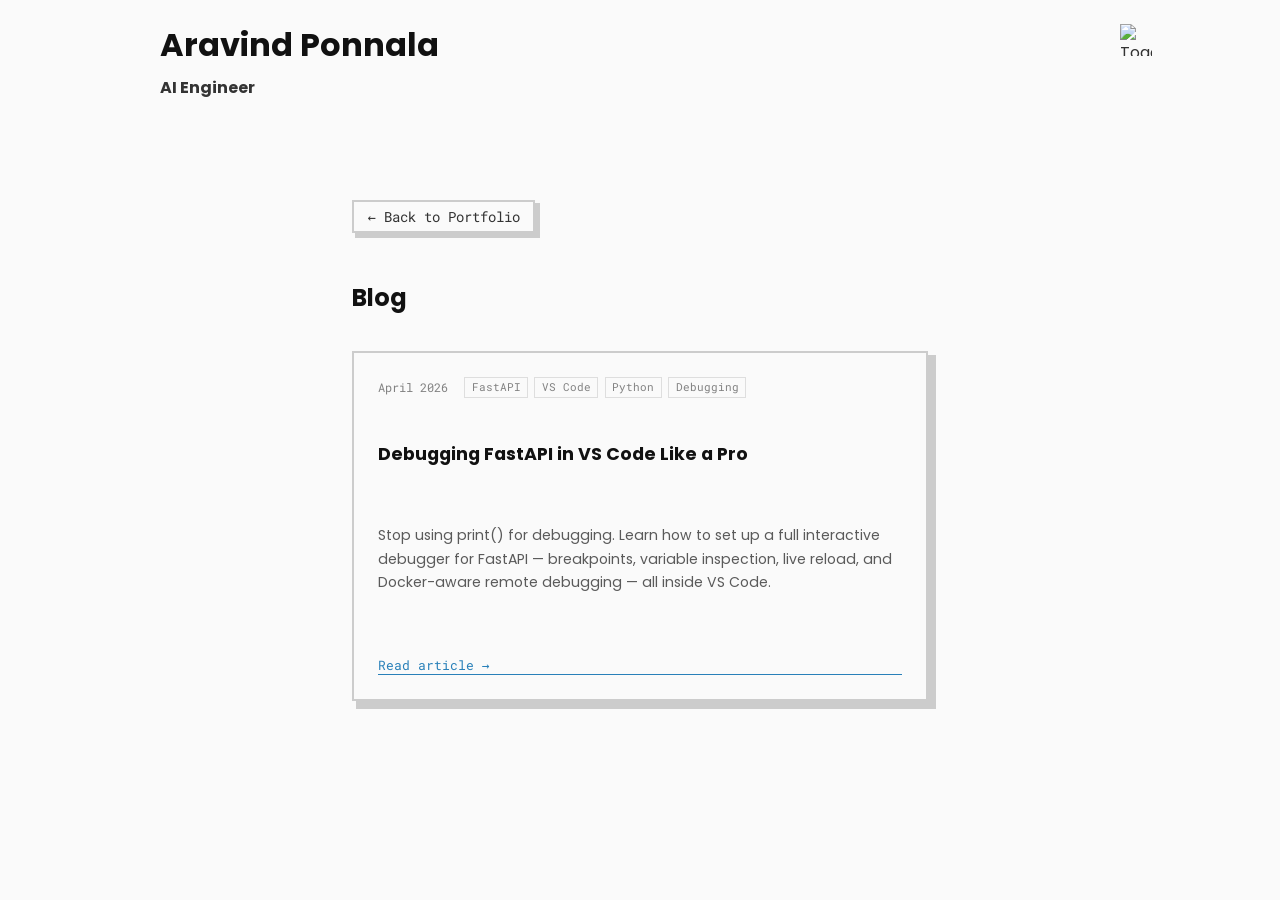
==== blog/index.html @ a81e735b "Add blog section, fix skill icons, update portfolio content - Add blog/ directory with listing page," ====
<!DOCTYPE html>
<html lang="en">
<head>
    <meta charset="UTF-8">
    <meta name="viewport" content="width=device-width, initial-scale=1">
    <link href="https://fonts.googleapis.com/css?family=Poppins:400,700&display=swap" rel="stylesheet">
    <link href="https://fonts.googleapis.com/css?family=Roboto+Mono:500&display=swap" rel="stylesheet">
    <link rel="stylesheet" href="../css/index.css">
    <link rel="stylesheet" href="blog.css">
    <link rel="shortcut icon" href="../images/z-icon.ico" type="image/x-icon">
    <title>Blog — Aravind Ponnala</title>
</head>
<body>

<div>
    <div id="header-name-ldm">
        <h1 id="name"><a href="../index.html" style="text-decoration:none;color:inherit;">Aravind Ponnala</a></h1>
        <span id="switch-ldm-logo">
            <div id="switch-container">
                <img src="../images/moon.svg" alt="Toggle dark mode">
            </div>
        </span>
    </div>
    <p id="slogan">AI Engineer</p>
</div>

<main style="padding: 0 15vw; padding-top: 2em;">

    <a href="../index.html" class="blog-back-nav">← Back to Portfolio</a>

    <section id="blog-listing">
        <h2>Blog</h2>

        <div class="blog-grid">

            <!-- Post 1 -->
            <article class="blog-card">
                <div class="blog-card-meta">
                    <span class="blog-card-date">April 2026</span>
                    <div class="blog-card-tags">
                        <span>FastAPI</span>
                        <span>VS Code</span>
                        <span>Python</span>
                        <span>Debugging</span>
                    </div>
                </div>
                <h3><a href="fastapi-vscode-debug.html">Debugging FastAPI in VS Code Like a Pro</a></h3>
                <p>
                    Stop using <code>print()</code> for debugging. Learn how to set up a full interactive debugger
                    for FastAPI — breakpoints, variable inspection, live reload, and Docker-aware remote debugging
                    — all inside VS Code.
                </p>
                <a href="fastapi-vscode-debug.html" class="read-more">Read article →</a>
            </article>

        </div>
    </section>

</main>

<script src="blog.js"></script>
</body>
</html>
---- css/index.css ----
@import url("mobile.css");
:root {
  --background-color: #fafafa;
  --text-color: #333;
  --text-title-color: #111;
  --text-hover-color: #000;
  --light-accent-color: #ccc;
  --accent-color: #abbaab;
  --blue-color: #2980b9;
}
@keyframes first-about-me-animation {
  0% {
    transform: translateY(+10em);
    opacity: 0;
  }
  100% {
    opacity: 1;
    transform: translateY(-1em);
  }
}
@keyframes name {
  0% {
    opacity: 0;
    transform: translateY(+100em);
  }
  50% {
    transform: translateY(-1em);
    opacity: 0.3;
  }
  100% {
    opacity: 1;
    transform: translateY(0em);
  }
}
@keyframes slogan {
  0% {
    opacity: 0;
    transform: translateX(-100em);
  }
  60% {
    font-size: 0.8em;
  }
  100% {
    opacity: 1;
    transform: translateY(-2em);
    font-size: 1em;
  }
}

@keyframes menu {
  0% {
    opacity: 0;
    transform: translateY(+100em);
  }
  50% {
    opacity: 0.2;
    transform: translateY(+50em);
  }

  100% {
    opacity: 1;
    transform: translateY((0em));
  }
}

@keyframes ldIcon {
  0% {
    opacity: 0;
    transform: translateY(-100em);
  }
  50% {
    opacity: 0.2;
    transform: translateY(-50em);
  }

  100% {
    opacity: 1;
    transform: translateY((0em));
  }
}

@keyframes section {
  0% {
    opacity: 0;
    transform: translateY(20rem);
  }
  100% {
    transform: translateY(0rem);
  }
}
@keyframes skillSection {
  0% {
    opacity: 0;
    transform: translateX(-100px);
  }
  50% {
    transform: translateX(500px);
  }
  100% {
    opacity: 1;
    transform: translateX(+200px);
  }
}

* {
  font-family: "poppins", "helvetica", arial;
}
html {
  background-color: var(--background-color);
}
body {
  color: var(--text-color);
  width: 75%;
  margin: 0em auto;
  display: flex;
  flex-direction: column;
  justify-content: space-between;
}

a {
  color: inherit;
  text-decoration: none;
}

section {
  background-color: transparent;
}


/*
removed this code

.watermark:first-child {
  position: fixed;
  margin: 0em auto;
  font-size: 10rem;
  font-weight: bolder;
  font-family: nunito;
  opacity: 0.03;
  top: 0;
  left: -2em;
  z-index: -1000;
}
.watermark:nth-child(2) {
  position: fixed;
  margin: 0em auto;
  font-size: 27rem;
  font-weight: bolder;
  font-family: nunito;
  opacity: 0.03;
  overflow: hidden;
  bottom: 0em;
  right: -1em;
  z-index: -1000;
}
.watermark:nth-child(3) {
  position: fixed;
  margin: 0em auto;
  font-size: 2rem;
  font-weight: bolder;
  font-family: nunito;
  opacity: 0.03;
  overflow: hidden;
  bottom: 0;
  left: 0;
  z-index: -1000;
} */

#name {
  animation-name: name;
  font-weight: bold;
  font-family: "poppins", helvetica, arial;
  animation-duration: 1.7s;
  animation-timing-function: ease-out;
  color: var(--text-title-color);
}

#slogan {
  animation-name: slogan;
  animation-duration: 1.2s;
  animation-timing-function: ease-in-out;
  font-weight: bold;
  animation-fill-mode: forwards;
}

#menu {
  display: flex;
  flex-direction: row;
  max-width: 50%;
  color: gray;
  animation-name: menu;
  animation-duration: 0.8s;
  animation-timing-function: ease-out;
  margin-top: 10em;
  z-index: 1000;
  flex-wrap: wrap;
  gap: 0.3em;
}

#menu a {
  font-family: "roboto mono", monospace;
  font-size: 0.9em;
  font-weight: light;
  margin-right: 2em;
  padding: 5px;
  border: 2px solid var(--light-accent-color);
  box-shadow: 5px 5px 0px 2px var(--light-accent-color);
  white-space: nowrap;
}

#menu a:hover {
  border: 2px solid var(--text-color);
  color: var(--text-hover-color);
  background-color: var(--light-accent-color);
  box-shadow: 0px 0px 0px 0px;
  transition: all 0.4s;
}

#switch-container img {
  width: 2em;
  height: 2em;
  cursor: pointer;
  animation: ldIcon;
  animation-duration: 1.5s;
  position: fixed;
  top: 1.9vw;
  transition: All 1s;
}
#about-me-section {
  width: 75%;
  line-height: 1.7em;
}
section h2 {
  color: var(--text-title-color);
}
#about-me-intro-section {
  font-size: 0.8em;
  width: 400px;
  opacity: 0.8;
  margin-bottom: 2em;
}

#about-me-intro-section p {
  margin-bottom: 2em;
}

#about-me-intro-section a {
  border: 2px solid var(--text-color);
  color: var(--text-hover-color);
  background-color: var(--light-accent-color);
  box-shadow: 0px 0px 0px 0px;
  padding: 0.5em 1.5em;
  transition: all 0.4s;
}
#about-me-intro-section a:hover {
  background-color: var(--text-hover-color);
  font-size: 1em;
  color: var(--background-color);
}

#about-me-section a {
  display: inline-block;
  padding: 0.5em;
  font-size: 0.9em;
  color: var(--text-hover-color);
  background-color: var(--light-accent-color);
  box-shadow: 0px 0px 3px 1px var(--light-accent-color);
  margin: 1em 0em 0em 0em;
  opacity: 0.7;
  box-shadow: 5px 5px 0px 3px, 0px 0px 0px 3px;
}
#about-me-section a:hover {
  transition: all 0.4s;
  color: var(--background-color);
  background-color: var(--text-color);
  box-shadow: 0px 0px 0px 0px var(--light-accent-color),
    3px 3px 0px 0px var(--light-accent-color);
  opacity: 1;
}

.section:not(#about-me-intro-section) {
  display: none;
}

.section:first-child {
  animation-name: first-about-me-animation;
  animation-duration: 1s;
  animation-timing-function: ease-in;
  animation-fill-mode: forwards;
  margin-top: 2em;
}
.visible {
  display: block;
}
#header-name-ldm {
  display: flex;
  width: 100%;
  align-items: center;
  justify-content: space-between;
}

#skills-section article > section {
  font-family: "roboto mono", monospace;
  font-size: 0.9em;
  font-weight: light;
  padding: 5px;
  border: 2px solid var(--light-accent-color);
  box-shadow: 5px 5px 0px 2px var(--light-accent-color);
  white-space: nowrap;
}

#links-section > div {
  margin-left: 1em;
}

#links-section > div > * {
  min-width: max-content;
  opacity: 0.5;
  margin-right: 2em;
  font-weight: 700;
  font-size: 1.5em;
}

#links-section > div > *:hover {
  opacity: 1;
}

article {
  display: grid;
  grid-template-columns: repeat(auto-fill, minmax(18rem, 0.5fr));
  gap: 2em;
}

article section {
  min-width: 22em;
  background-color: var(--background-color);
}

article object {
  height: 2.5em;
  width: 1.5em;
  margin-right: 0.5em;
}

svg {
  fill: blue;
}

section h4 {
  display: flex;
  font-size: 0.9rem;
  margin-left: 1em;
  justify-content: space-between;
  font-weight: bolder;
  color: var(--text-hover-color);
  margin-right: 2em;
  margin-bottom: 2em;
}

section h4 > img {
  height: 3em;
  width: 3em;
  opacity: 0.2;
  display: none;
  margin-top: -1em;
  box-sizing: border-box;
  padding: 0.5em;
  background-color: aliceblue;
}

article > section > ul {
  list-style-type: none;
  font-size: 0.8em;
  padding-left: 1em;
  margin: -1em 0em 1em 0em;
}
article li {
  display: flex;
  align-items: center;
  font-size: 1.1em;
  font-family: roboto mono;
}
#projects-section {
  display: flex;
}

#projects-wrapper {
  display: grid;
  grid-template-columns: repeat(auto-fill, minmax(30rem, 0.5fr));
  gap: 3em;
}

#projects-wrapper > div {
  background-color: var(--background-color);
  padding: 0 1em;
  display: flex;
  align-items: stretch;
  box-shadow: 0px 0px 0px 5px var(--light-accent-color),
    15px 15px 0px 5px var(--light-accent-color);
}
#projects-wrapper > div:hover {
  box-shadow: 0px 0px 0px 5px, 0px 0px 0px 5px;
  transition: all 0.4s;
}

#projects-wrapper > div > div {
  display: flex;
  flex-direction: column;
  justify-content: space-evenly;
  padding-right: 2em;
}
#projects-wrapper > div h3 em {
  font-size: 0.7em;
  font-weight: 400;
  word-wrap: none;
  white-space: nowrap;
}
#projects-wrapper > div h3 a:hover {
  text-decoration: underline;
  opacity: 0.5;
  position: relative;
  top: -2px;
}
#projects-wrapper img {
  width: 200px;
  height: 300px;
  padding: 1em;
  margin: 1em 1em 1em 2em;
  opacity: 0.8;
  box-shadow: 2px 2px 0px 4px rgba(240, 240, 240, 0.5),
    -2px -2px 0px 0px var(--light-accent-color);
}
.tags {
  display: flex;
  flex-direction: column;
}
.tags > span {
  margin-right: 1em;
  font-size: 0.7em;
  opacity: 0.5;
  padding: 0.3em 0.7em;
  font-family: "roboto mono";
}

.tags > span:hover {
  opacity: 0.9;
}
#projects-wrapper > div > span {
  border: 1px solid #ccc;
  text-align: center;
  width: 50%;
  margin: 1em auto;
}

#links-section > div {
  height: auto;
  display: grid;
  grid-template-columns: repeat(2, 1fr);
  width: 50%;
  gap: 0.5em;
}

#links-section > div > * {
  margin-top: 1em;
  box-shadow: 5px 5px 0px 2px var(--light-accent-color);
  padding: 0.5em;
  border: 2px solid var(--light-accent-color);
}
#links-section > div > *:hover {
  box-shadow: 0px 0px 0px 0px;
  border: 2px solid var(--text-color);
  color: var(--text-color);
  background-color: var(--light-accent-color);
  transition: all 0.4s;
}

#links-section > div a i {
  color: var(--text-color);
  margin-right: 0.5em;
  opacity: 1;
}
#work-history-section > div {
  height: auto;
  display: grid;
  grid-template-columns: repeat(1, 1fr);
  width: 95%;
  gap: 1.5em;
}

#work-history-section > div > * {
  margin-top: 1em;
  box-shadow: 5px 5px 0px 2px var(--light-accent-color);
  padding: 0.5em;
  border: 2px solid var(--light-accent-color);
}
#work-history-section > div > *:hover {
  box-shadow: 0px 0px 0px 0px;
  border: 2px solid var(--text-color);
  color: var(--text-color);
  background-color: var(--light-accent-color);
  transition: all 0.4s;
}

#work-history-section > div a i {
  color: var(--text-color);
  margin-right: 0.5em;
  opacity: 1;
}

.work-image {
  width: 100px; /* Adjust width */
  height: auto; /* Keeps aspect ratio */
  display: block; /* Ensures proper spacing */
  margin: auto 0 0; /* Centers the image */
  border-radius: 8px; /* Optional: Adds rounded corners */
  box-shadow: 3px 3px 5px rgba(0, 0, 0, 0.2); /* Optional: Adds a shadow effect */
}

#contact-section > div {
  height: auto;
  display: grid;
  grid-template-columns: repeat(1, 1fr);
  width: 30%;
  gap: 0.5em;
}

#contact-section > div > * {
  margin-top: 1em;
  box-shadow: 5px 5px 0px 2px var(--light-accent-color);
  padding: 0.5em;
  border: 2px solid var(--light-accent-color);
}
#contact-section > div > *:hover {
  box-shadow: 0px 0px 0px 0px;
  border: 2px solid var(--text-color);
  color: var(--text-color);
  background-color: var(--light-accent-color);
  transition: all 0.4s;
}

#contact-section > div a i {
  color: var(--text-color);
  margin-right: 0.1em;
  opacity: 10;
}

.active > * {
  color: var(--background-color) !important;
  background-color: var(--text-color) !important;
  padding: 0.5em;
  border: 2px solid var(--text-color) !important;
  box-shadow: 1px 1px 0px 2px var(--text-color) !important;
}

.active > *:hover {
  box-sizing: border-box;
  background-color: transparent;
  padding: 0.5em;
}

footer {
  position: absolute;
  bottom: 0px;
}

#go-back-button {
  opacity: 0.8;
  font-family: "roboto mono";
  outline: none;
  background-color: var(--text-color);
  color: var(--background-color);
  position: relative;
  top: -2em;
  padding: 1em;
  border: none;
  display: none;
  font-size: 0.8em;
  text-align: center;
}


.about-me-container {
  display: flex;
  align-items: center;
  gap: 20px;  /* Spacing between image and text */
  flex-wrap: wrap;
}

.profile-photo {
  width: 150px;  /* Adjust size */
  height: 150px;
  border-radius: 50%;  /* Circular photo */
  object-fit: cover;
  border: 5px solid #f3f3f3;  /* Soft border */
  box-shadow: 0px 4px 10px rgba(0, 0, 0, 0.1);
}

.about-me-text {
  max-width: 600px;
}

.btn {
  display: inline-block;
  background-color: #007bff; /* Adjust based on your theme */
  color: white;
  padding: 10px 20px;
  text-decoration: none;
  border-radius: 5px;
  font-weight: bold;
  transition: background 0.3s ease;
}

.btn:hover {
  background-color: #0056b3;
}

html {
  scroll-behavior: smooth;
}


.experience {
  position: relative; /* Allows absolute positioning of child elements */
  padding: 1em;
  border: 2px solid var(--light-accent-color);
  box-shadow: 5px 5px 0px 2px var(--light-accent-color);
}

.year, .area{
  position: absolute;
  top: 10px; /* Distance from the top */
  right: 10px; /* Distance from the right */
  font-size: 0.9em;
  color: var(--text-hover-color);
  background-color: var(--light-accent-color);
  color: var(--text-color);
  padding: 5px 10px;
  border-radius: 0px;
}


.area {
  top: 75px; /* Slightly below the year */
}

#education-section > .experience-wrapper {
  height: auto;
  display: grid;
  grid-template-columns: repeat(1, 1fr);
  width: 95%;
  gap: 1.5em;
}

/* Inline tech-stack tags inside experience cards */
.experience-tags {
  flex-direction: row !important;
  flex-wrap: wrap;
  margin-top: 1em;
}

.experience-tags span {
  border: 1px solid var(--light-accent-color);
  margin-bottom: 0.4em;
}

/* Tablet responsiveness */
@media only screen and (min-width: 601px) and (max-width: 1024px) {
  body {
    width: 90%;
  }
  #menu {
    max-width: 100%;
    flex-wrap: wrap;
    gap: 0.5em;
  }
  #menu a {
    margin-right: 0.8em;
    font-size: 0.8em;
  }
  #about-me-section {
    width: 100%;
  }
  #about-me-intro-section {
    width: 100%;
    max-width: 500px;
  }
  article {
    grid-template-columns: repeat(auto-fill, minmax(14rem, 0.5fr));
  }
  article section {
    min-width: 14em;
  }
  #projects-wrapper {
    grid-template-columns: repeat(auto-fill, minmax(20rem, 0.5fr));
  }
  #links-section > div {
    width: 80%;
  }
  #contact-section > div {
    width: 50%;
  }
  #work-history-section > div {
    width: 100%;
  }
  #education-section > .experience-wrapper {
    width: 100%;
  }
  .year, .area {
    font-size: 0.75em;
  }
}
---- blog/blog.css ----
/* ============================================================
   Blog Styles — extends the portfolio design language
   ============================================================ */

/* ── Back-nav ────────────────────────────────────────────── */
.blog-back-nav {
  font-family: "roboto mono", monospace;
  font-size: 0.85em;
  margin: 1.5em 0 2em;
  display: inline-block;
  padding: 0.4em 1em;
  border: 2px solid var(--light-accent-color);
  box-shadow: 4px 4px 0px 1px var(--light-accent-color);
  color: var(--text-color);
  transition: all 0.3s;
}
.blog-back-nav:hover {
  background-color: var(--light-accent-color);
  box-shadow: none;
  color: var(--text-hover-color);
}

/* ── Blog listing grid ───────────────────────────────────── */
#blog-listing h2 {
  color: var(--text-title-color);
  margin-bottom: 1.5em;
}
.blog-grid {
  display: grid;
  grid-template-columns: repeat(auto-fill, minmax(30rem, 1fr));
  gap: 2.5em;
  padding-bottom: 4em;
}

/* ── Blog card ───────────────────────────────────────────── */
.blog-card {
  background-color: var(--background-color);
  border: 2px solid var(--light-accent-color);
  box-shadow: 6px 6px 0px 2px var(--light-accent-color);
  padding: 1.5em;
  transition: box-shadow 0.3s, transform 0.3s;
  display: flex;
  flex-direction: column;
}
.blog-card:hover {
  box-shadow: 0px 0px 0px 0px;
  transform: translate(4px, 4px);
}
.blog-card-meta {
  display: flex;
  align-items: center;
  gap: 1em;
  flex-wrap: wrap;
  margin-bottom: 0.8em;
}
.blog-card-date {
  font-family: "roboto mono", monospace;
  font-size: 0.75em;
  color: var(--text-color);
  opacity: 0.6;
}
.blog-card-tags {
  display: flex;
  flex-wrap: wrap;
  gap: 0.4em;
}
.blog-card-tags span {
  font-family: "roboto mono", monospace;
  font-size: 0.68em;
  opacity: 0.6;
  padding: 0.2em 0.6em;
  border: 1px solid var(--light-accent-color);
}
.blog-card h3 {
  font-family: "poppins", sans-serif;
  font-size: 1.1em;
  color: var(--text-title-color);
  margin: 0 0 0.6em;
  line-height: 1.4;
}
.blog-card h3 a {
  color: inherit;
  text-decoration: none;
}
.blog-card h3 a:hover {
  text-decoration: underline;
  opacity: 0.7;
}
.blog-card p {
  font-size: 0.88em;
  line-height: 1.7;
  opacity: 0.8;
  flex: 1;
}
.read-more {
  display: inline-block;
  margin-top: 1.2em;
  font-family: "roboto mono", monospace;
  font-size: 0.8em;
  color: var(--blue-color);
  text-decoration: none;
  border-bottom: 1px solid var(--blue-color);
  padding-bottom: 1px;
  transition: opacity 0.2s;
}
.read-more:hover { opacity: 0.6; }

/* ── Blog post article ───────────────────────────────────── */
.blog-post-header {
  padding: 2.5em 0 1.5em;
  border-bottom: 2px solid var(--light-accent-color);
  margin-bottom: 2em;
}
.blog-post-header h1 {
  font-family: "poppins", sans-serif;
  font-size: 2em;
  color: var(--text-title-color);
  line-height: 1.3;
  margin: 0 0 0.5em;
  max-width: 800px;
}
.blog-post-meta {
  display: flex;
  flex-wrap: wrap;
  align-items: center;
  gap: 1em;
  font-family: "roboto mono", monospace;
  font-size: 0.78em;
  opacity: 0.65;
  margin-bottom: 1em;
}
.post-tags {
  display: flex;
  flex-wrap: wrap;
  gap: 0.4em;
}
.post-tags span {
  padding: 0.2em 0.7em;
  border: 1px solid var(--light-accent-color);
  font-family: "roboto mono", monospace;
  font-size: 0.75em;
  opacity: 0.7;
}

/* Hero banner */
.blog-hero {
  width: 100%;
  height: 200px;
  background: linear-gradient(135deg, #1e1e2e 0%, #0d1117 60%, #161b22 100%);
  border: 2px solid var(--light-accent-color);
  box-shadow: 6px 6px 0px 2px var(--light-accent-color);
  margin-bottom: 2.5em;
  display: flex;
  align-items: center;
  justify-content: center;
  overflow: hidden;
  position: relative;
}
.blog-hero pre {
  font-family: "roboto mono", monospace;
  font-size: 0.72em;
  color: #d4d4d4;
  line-height: 1.6;
  padding: 1em;
  background: transparent;
  border: none;
  box-shadow: none;
  margin: 0;
  opacity: 0.85;
}
.blog-hero .hero-badge {
  position: absolute;
  top: 1em;
  right: 1em;
  background: #007ACC;
  color: white;
  font-family: "roboto mono", monospace;
  font-size: 0.7em;
  padding: 0.3em 0.7em;
}

/* Table of contents */
.toc {
  background-color: var(--background-color);
  border: 2px solid var(--light-accent-color);
  box-shadow: 5px 5px 0px 2px var(--light-accent-color);
  padding: 1.2em 1.5em;
  margin-bottom: 2.5em;
  max-width: 600px;
}
.toc h4 {
  font-family: "roboto mono", monospace;
  font-size: 0.85em;
  color: var(--text-title-color);
  margin: 0 0 0.8em;
  text-transform: uppercase;
  letter-spacing: 0.05em;
}
.toc ol {
  margin: 0;
  padding-left: 1.4em;
}
.toc li {
  font-family: "roboto mono", monospace;
  font-size: 0.8em;
  margin-bottom: 0.35em;
  line-height: 1.5;
}
.toc a {
  color: var(--blue-color);
  text-decoration: none;
}
.toc a:hover { text-decoration: underline; }

/* Article body */
.blog-article {
  max-width: 820px;
  line-height: 1.8;
  font-size: 0.95em;
}
.blog-article h2 {
  font-family: "poppins", sans-serif;
  font-size: 1.35em;
  color: var(--text-title-color);
  margin: 2.5em 0 0.8em;
  padding-top: 1em;
  border-top: 2px solid var(--light-accent-color);
}
.blog-article h2:first-of-type { border-top: none; margin-top: 0.5em; }
.blog-article h3 {
  font-family: "poppins", sans-serif;
  font-size: 1.05em;
  color: var(--text-title-color);
  margin: 1.8em 0 0.6em;
}
.blog-article p { margin-bottom: 1em; }
.blog-article ul, .blog-article ol {
  padding-left: 1.5em;
  margin-bottom: 1em;
}
.blog-article li { margin-bottom: 0.4em; }
.blog-article strong { color: var(--text-title-color); }

/* Inline code */
.blog-article code {
  font-family: "roboto mono", monospace;
  font-size: 0.85em;
  background-color: var(--light-accent-color);
  padding: 0.15em 0.45em;
  border-radius: 2px;
  color: var(--text-title-color);
}

/* Block code */
.blog-article pre {
  background: #1e1e1e;
  border: 2px solid var(--light-accent-color);
  box-shadow: 5px 5px 0px 2px var(--light-accent-color);
  padding: 1.4em 1.6em;
  overflow-x: auto;
  margin: 1.5em 0;
  position: relative;
}
.blog-article pre code {
  font-family: "roboto mono", monospace;
  font-size: 0.82em;
  background: transparent;
  padding: 0;
  color: #d4d4d4;
  border-radius: 0;
  line-height: 1.7;
}
/* Language label */
.blog-article pre[data-lang]::before {
  content: attr(data-lang);
  position: absolute;
  top: 0.4em;
  right: 0.8em;
  font-family: "roboto mono", monospace;
  font-size: 0.7em;
  color: #888;
  text-transform: uppercase;
  letter-spacing: 0.05em;
}

/* Callout boxes */
.callout {
  border-left: 4px solid var(--blue-color);
  background-color: var(--background-color);
  border-top: 1px solid var(--light-accent-color);
  border-right: 1px solid var(--light-accent-color);
  border-bottom: 1px solid var(--light-accent-color);
  padding: 1em 1.2em;
  margin: 1.5em 0;
  font-size: 0.9em;
}
.callout-warn {
  border-left-color: #e67e22;
}
.callout-success {
  border-left-color: #27ae60;
}
.callout strong {
  color: var(--text-title-color);
  display: block;
  margin-bottom: 0.3em;
  font-family: "roboto mono", monospace;
  font-size: 0.85em;
  text-transform: uppercase;
}

/* Tech icon row (used in blog post intro) */
.tech-icons {
  display: flex;
  gap: 1.5em;
  align-items: center;
  margin: 1.5em 0;
  flex-wrap: wrap;
}
.tech-icons img {
  width: 36px;
  height: 36px;
  object-fit: contain;
  filter: drop-shadow(0 1px 2px rgba(0,0,0,.2));
}
.tech-icons .tech-label {
  display: flex;
  flex-direction: column;
  align-items: center;
  gap: 0.3em;
  font-family: "roboto mono", monospace;
  font-size: 0.68em;
  opacity: 0.7;
}

/* Post footer / navigation */
.blog-post-footer {
  margin-top: 4em;
  padding-top: 1.5em;
  border-top: 2px solid var(--light-accent-color);
  display: flex;
  justify-content: space-between;
  align-items: center;
  flex-wrap: wrap;
  gap: 1em;
}

/* ── Responsive ──────────────────────────────────────────── */
@media (max-width: 600px) {
  .blog-grid {
    grid-template-columns: 1fr;
  }
  .blog-post-header h1 {
    font-size: 1.4em;
  }
  .blog-hero {
    height: 140px;
  }
  .blog-hero pre {
    font-size: 0.6em;
  }
  .blog-article {
    font-size: 0.9em;
  }
}
@media (min-width: 601px) and (max-width: 1024px) {
  .blog-grid {
    grid-template-columns: 1fr;
  }
}
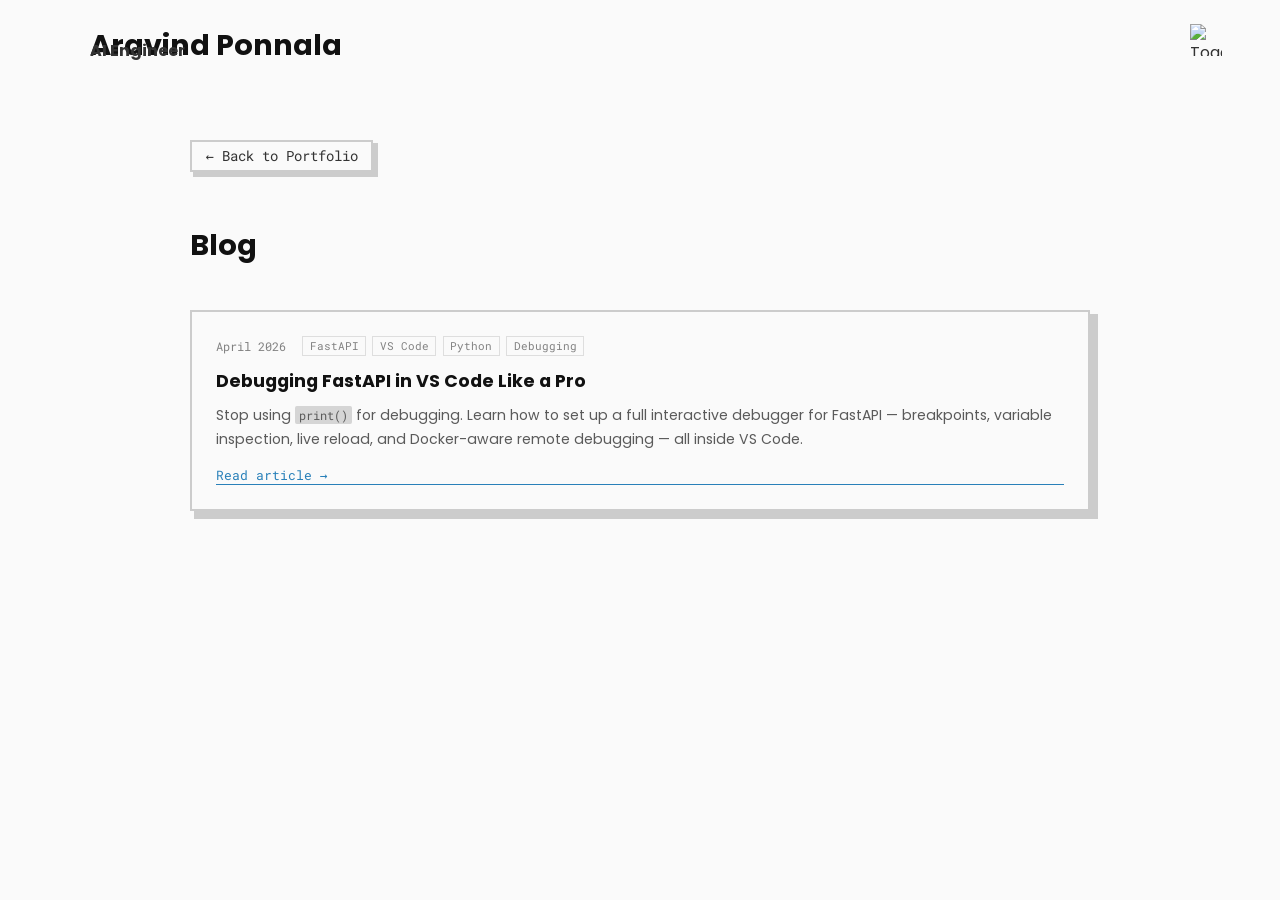
==== commit 5b79ab28: "Fix blog UI/UX: layout alignment, article grid overrides, responsive - Use .blog-header / .blog-cont" ====
--- a/blog/index.html
+++ b/blog/index.html
@@ -12,51 +12,55 @@
 </head>
 <body>
 
-<div>
-    <div id="header-name-ldm">
-        <h1 id="name"><a href="../index.html" style="text-decoration:none;color:inherit;">Aravind Ponnala</a></h1>
-        <span id="switch-ldm-logo">
-            <div id="switch-container">
-                <img src="../images/moon.svg" alt="Toggle dark mode">
+    <!-- Header -->
+    <div class="blog-header">
+        <div id="header-name-ldm">
+            <h1 id="name">
+                <a href="../index.html" style="text-decoration:none;color:inherit;">Aravind Ponnala</a>
+            </h1>
+            <span id="switch-ldm-logo">
+                <div id="switch-container">
+                    <img src="../images/moon.svg" alt="Toggle dark mode">
+                </div>
+            </span>
+        </div>
+        <p id="slogan">AI Engineer</p>
+    </div>
+
+    <!-- Content -->
+    <div class="blog-content">
+
+        <a href="../index.html" class="blog-back-nav">← Back to Portfolio</a>
+
+        <section id="blog-listing">
+            <h2>Blog</h2>
+
+            <div class="blog-grid">
+
+                <!-- Post 1 -->
+                <article class="blog-card">
+                    <div class="blog-card-meta">
+                        <span class="blog-card-date">April 2026</span>
+                        <div class="blog-card-tags">
+                            <span>FastAPI</span>
+                            <span>VS Code</span>
+                            <span>Python</span>
+                            <span>Debugging</span>
+                        </div>
+                    </div>
+                    <h3><a href="fastapi-vscode-debug.html">Debugging FastAPI in VS Code Like a Pro</a></h3>
+                    <p>
+                        Stop using <code>print()</code> for debugging. Learn how to set up a full interactive
+                        debugger for FastAPI — breakpoints, variable inspection, live reload, and Docker-aware
+                        remote debugging — all inside VS Code.
+                    </p>
+                    <a href="fastapi-vscode-debug.html" class="read-more">Read article →</a>
+                </article>
+
             </div>
-        </span>
+        </section>
+
     </div>
-    <p id="slogan">AI Engineer</p>
-</div>
-
-<main style="padding: 0 15vw; padding-top: 2em;">
-
-    <a href="../index.html" class="blog-back-nav">← Back to Portfolio</a>
-
-    <section id="blog-listing">
-        <h2>Blog</h2>
-
-        <div class="blog-grid">
-
-            <!-- Post 1 -->
-            <article class="blog-card">
-                <div class="blog-card-meta">
-                    <span class="blog-card-date">April 2026</span>
-                    <div class="blog-card-tags">
-                        <span>FastAPI</span>
-                        <span>VS Code</span>
-                        <span>Python</span>
-                        <span>Debugging</span>
-                    </div>
-                </div>
-                <h3><a href="fastapi-vscode-debug.html">Debugging FastAPI in VS Code Like a Pro</a></h3>
-                <p>
-                    Stop using <code>print()</code> for debugging. Learn how to set up a full interactive debugger
-                    for FastAPI — breakpoints, variable inspection, live reload, and Docker-aware remote debugging
-                    — all inside VS Code.
-                </p>
-                <a href="fastapi-vscode-debug.html" class="read-more">Read article →</a>
-            </article>
-
-        </div>
-    </section>
-
-</main>
 
 <script src="blog.js"></script>
 </body>
--- a/blog/blog.css
+++ b/blog/blog.css
@@ -1,6 +1,55 @@
 /* ============================================================
    Blog Styles — extends the portfolio design language
    ============================================================ */
+
+/* ── Blog page layout ────────────────────────────────────────── */
+/* body from index.css is width:75% margin:auto — override for blog */
+body {
+  width: 100%;
+  max-width: 100%;
+  display: block;
+}
+
+.blog-header {
+  width: 90%;
+  max-width: 1100px;
+  margin: 0 auto;
+  padding-top: 1.5em;
+}
+
+.blog-content {
+  width: 90%;
+  max-width: 900px;
+  margin: 0 auto;
+  padding: 0 0 5em;
+}
+
+/* ── Header elements ─────────────────────────────────────────── */
+.blog-header #header-name-ldm {
+  display: flex;
+  width: 100%;
+  align-items: center;
+  justify-content: space-between;
+}
+
+.blog-header #name {
+  animation-name: name;
+  font-weight: bold;
+  font-family: "poppins", helvetica, arial;
+  animation-duration: 1.7s;
+  animation-timing-function: ease-out;
+  color: var(--text-title-color);
+  font-size: 1.8em;
+  margin: 0;
+}
+
+.blog-header #slogan {
+  font-weight: bold;
+  font-size: 0.9em;
+  color: var(--text-color);
+  opacity: 0.7;
+  margin: 0.2em 0 1.5em;
+}
 
 /* ── Back-nav ────────────────────────────────────────────── */
 .blog-back-nav {
@@ -13,6 +62,7 @@
   box-shadow: 4px 4px 0px 1px var(--light-accent-color);
   color: var(--text-color);
   transition: all 0.3s;
+  text-decoration: none;
 }
 .blog-back-nav:hover {
   background-color: var(--light-accent-color);
@@ -24,25 +74,30 @@
 #blog-listing h2 {
   color: var(--text-title-color);
   margin-bottom: 1.5em;
+  font-family: "poppins", sans-serif;
+  font-size: 1.8em;
 }
 .blog-grid {
   display: grid;
-  grid-template-columns: repeat(auto-fill, minmax(30rem, 1fr));
+  grid-template-columns: repeat(auto-fill, minmax(28rem, 1fr));
   gap: 2.5em;
   padding-bottom: 4em;
 }
 
 /* ── Blog card ───────────────────────────────────────────── */
-.blog-card {
+/* blog-card uses <article> — override index.css article grid */
+article.blog-card {
+  display: flex !important;
+  flex-direction: column !important;
+  grid-template-columns: unset !important;
   background-color: var(--background-color);
   border: 2px solid var(--light-accent-color);
   box-shadow: 6px 6px 0px 2px var(--light-accent-color);
   padding: 1.5em;
   transition: box-shadow 0.3s, transform 0.3s;
-  display: flex;
-  flex-direction: column;
-}
-.blog-card:hover {
+  gap: 0 !important;
+}
+article.blog-card:hover {
   box-shadow: 0px 0px 0px 0px;
   transform: translate(4px, 4px);
 }
@@ -71,27 +126,46 @@
   padding: 0.2em 0.6em;
   border: 1px solid var(--light-accent-color);
 }
-.blog-card h3 {
+article.blog-card h3 {
   font-family: "poppins", sans-serif;
   font-size: 1.1em;
   color: var(--text-title-color);
   margin: 0 0 0.6em;
   line-height: 1.4;
-}
-.blog-card h3 a {
+  display: block;
+}
+article.blog-card h3 a {
   color: inherit;
   text-decoration: none;
 }
-.blog-card h3 a:hover {
+article.blog-card h3 a:hover {
   text-decoration: underline;
   opacity: 0.7;
 }
-.blog-card p {
+/* Override article li from index.css inside blog-card */
+article.blog-card li {
+  display: list-item !important;
+  font-size: inherit !important;
+  font-family: inherit !important;
+  align-items: unset !important;
+}
+article.blog-card p {
   font-size: 0.88em;
   line-height: 1.7;
   opacity: 0.8;
   flex: 1;
-}
+  margin: 0;
+}
+
+/* inline code inside card description */
+article.blog-card code {
+  font-family: "roboto mono", monospace;
+  font-size: 0.85em;
+  background-color: var(--light-accent-color);
+  padding: 0.1em 0.35em;
+  border-radius: 2px;
+}
+
 .read-more {
   display: inline-block;
   margin-top: 1.2em;
@@ -105,9 +179,9 @@
 }
 .read-more:hover { opacity: 0.6; }
 
-/* ── Blog post article ───────────────────────────────────── */
+/* ── Blog post header ────────────────────────────────────── */
 .blog-post-header {
-  padding: 2.5em 0 1.5em;
+  padding: 2em 0 1.5em;
   border-bottom: 2px solid var(--light-accent-color);
   margin-bottom: 2em;
 }
@@ -117,17 +191,15 @@
   color: var(--text-title-color);
   line-height: 1.3;
   margin: 0 0 0.5em;
-  max-width: 800px;
 }
 .blog-post-meta {
   display: flex;
   flex-wrap: wrap;
   align-items: center;
-  gap: 1em;
+  gap: 0.5em 1em;
   font-family: "roboto mono", monospace;
   font-size: 0.78em;
   opacity: 0.65;
-  margin-bottom: 1em;
 }
 .post-tags {
   display: flex;
@@ -142,36 +214,39 @@
   opacity: 0.7;
 }
 
-/* Hero banner */
+/* ── Hero banner ─────────────────────────────────────────── */
 .blog-hero {
   width: 100%;
-  height: 200px;
+  min-height: 180px;
   background: linear-gradient(135deg, #1e1e2e 0%, #0d1117 60%, #161b22 100%);
   border: 2px solid var(--light-accent-color);
   box-shadow: 6px 6px 0px 2px var(--light-accent-color);
-  margin-bottom: 2.5em;
+  margin-bottom: 2em;
   display: flex;
   align-items: center;
   justify-content: center;
   overflow: hidden;
   position: relative;
+  box-sizing: border-box;
 }
 .blog-hero pre {
   font-family: "roboto mono", monospace;
-  font-size: 0.72em;
+  font-size: 0.78em;
   color: #d4d4d4;
-  line-height: 1.6;
-  padding: 1em;
+  line-height: 1.7;
+  padding: 1.5em 2em;
   background: transparent;
   border: none;
   box-shadow: none;
   margin: 0;
-  opacity: 0.85;
+  opacity: 0.9;
+  white-space: pre;
+  overflow: hidden;
 }
 .blog-hero .hero-badge {
   position: absolute;
-  top: 1em;
-  right: 1em;
+  top: 0.8em;
+  right: 0.8em;
   background: #007ACC;
   color: white;
   font-family: "roboto mono", monospace;
@@ -179,22 +254,52 @@
   padding: 0.3em 0.7em;
 }
 
-/* Table of contents */
+/* ── Tech icon row ───────────────────────────────────────── */
+.tech-icons {
+  display: flex;
+  gap: 1.8em;
+  align-items: center;
+  margin: 1.5em 0 2em;
+  flex-wrap: wrap;
+}
+.tech-label {
+  display: flex;
+  flex-direction: column;
+  align-items: center;
+  gap: 0.35em;
+  font-family: "roboto mono", monospace;
+  font-size: 0.68em;
+  opacity: 0.75;
+  color: var(--text-color);
+}
+/* Override article object from index.css */
+.tech-label object,
+.tech-icons object {
+  height: 36px !important;
+  width: 36px !important;
+  margin-right: 0 !important;
+  display: block;
+}
+
+/* ── Table of contents ───────────────────────────────────── */
 .toc {
   background-color: var(--background-color);
   border: 2px solid var(--light-accent-color);
   box-shadow: 5px 5px 0px 2px var(--light-accent-color);
-  padding: 1.2em 1.5em;
+  padding: 1.2em 1.8em;
   margin-bottom: 2.5em;
-  max-width: 600px;
+  max-width: 580px;
+  box-sizing: border-box;
 }
 .toc h4 {
   font-family: "roboto mono", monospace;
-  font-size: 0.85em;
+  font-size: 0.8em;
   color: var(--text-title-color);
   margin: 0 0 0.8em;
   text-transform: uppercase;
-  letter-spacing: 0.05em;
+  letter-spacing: 0.08em;
+  display: block;
+  justify-content: unset;
 }
 .toc ol {
   margin: 0;
@@ -202,9 +307,12 @@
 }
 .toc li {
   font-family: "roboto mono", monospace;
-  font-size: 0.8em;
-  margin-bottom: 0.35em;
+  font-size: 0.82em;
+  margin-bottom: 0.4em;
   line-height: 1.5;
+  display: list-item !important;
+  font-size: 0.82em !important;
+  align-items: unset !important;
 }
 .toc a {
   color: var(--blue-color);
@@ -212,128 +320,149 @@
 }
 .toc a:hover { text-decoration: underline; }
 
-/* Article body */
-.blog-article {
-  max-width: 820px;
-  line-height: 1.8;
-  font-size: 0.95em;
-}
-.blog-article h2 {
+/* ── Article body ────────────────────────────────────────── */
+/* Override index.css: article { display: grid } */
+article.blog-article {
+  display: block !important;
+  grid-template-columns: unset !important;
+  max-width: 780px;
+  line-height: 1.85;
+  font-size: 0.96em;
+  color: var(--text-color);
+}
+
+article.blog-article h2 {
   font-family: "poppins", sans-serif;
-  font-size: 1.35em;
+  font-size: 1.3em;
   color: var(--text-title-color);
   margin: 2.5em 0 0.8em;
   padding-top: 1em;
   border-top: 2px solid var(--light-accent-color);
-}
-.blog-article h2:first-of-type { border-top: none; margin-top: 0.5em; }
-.blog-article h3 {
+  display: block;
+}
+article.blog-article h2:first-of-type {
+  border-top: none;
+  margin-top: 0.5em;
+}
+article.blog-article h3 {
   font-family: "poppins", sans-serif;
   font-size: 1.05em;
   color: var(--text-title-color);
-  margin: 1.8em 0 0.6em;
-}
-.blog-article p { margin-bottom: 1em; }
-.blog-article ul, .blog-article ol {
-  padding-left: 1.5em;
-  margin-bottom: 1em;
-}
-.blog-article li { margin-bottom: 0.4em; }
-.blog-article strong { color: var(--text-title-color); }
+  margin: 1.8em 0 0.5em;
+  display: block;
+}
+article.blog-article p {
+  margin-bottom: 1.1em;
+  display: block;
+}
+
+/* Override article li from index.css */
+article.blog-article li,
+article.blog-article ul li,
+article.blog-article ol li {
+  display: list-item !important;
+  font-size: 0.96em !important;
+  font-family: "poppins", sans-serif !important;
+  align-items: unset !important;
+  margin-bottom: 0.45em;
+  line-height: 1.7;
+}
+
+article.blog-article ul,
+article.blog-article ol {
+  padding-left: 1.6em;
+  margin-bottom: 1.1em;
+}
+
+article.blog-article strong {
+  color: var(--text-title-color);
+  font-weight: 600;
+}
 
 /* Inline code */
-.blog-article code {
-  font-family: "roboto mono", monospace;
-  font-size: 0.85em;
+article.blog-article code {
+  font-family: "roboto mono", monospace;
+  font-size: 0.84em;
   background-color: var(--light-accent-color);
   padding: 0.15em 0.45em;
   border-radius: 2px;
   color: var(--text-title-color);
-}
-
-/* Block code */
-.blog-article pre {
-  background: #1e1e1e;
+  word-break: break-word;
+}
+
+/* Block code — override index.css article object/section rules */
+article.blog-article pre {
+  background: #1e1e1e !important;
   border: 2px solid var(--light-accent-color);
   box-shadow: 5px 5px 0px 2px var(--light-accent-color);
   padding: 1.4em 1.6em;
   overflow-x: auto;
   margin: 1.5em 0;
   position: relative;
-}
-.blog-article pre code {
-  font-family: "roboto mono", monospace;
+  border-radius: 0;
+  display: block;
+}
+article.blog-article pre code {
+  font-family: "roboto mono", monospace !important;
   font-size: 0.82em;
-  background: transparent;
-  padding: 0;
+  background: transparent !important;
+  padding: 0 !important;
   color: #d4d4d4;
   border-radius: 0;
   line-height: 1.7;
+  word-break: normal;
 }
 /* Language label */
-.blog-article pre[data-lang]::before {
+article.blog-article pre[data-lang]::before {
   content: attr(data-lang);
   position: absolute;
   top: 0.4em;
   right: 0.8em;
   font-family: "roboto mono", monospace;
-  font-size: 0.7em;
+  font-size: 0.68em;
   color: #888;
   text-transform: uppercase;
   letter-spacing: 0.05em;
 }
 
-/* Callout boxes */
+/* ── Callout boxes ───────────────────────────────────────── */
 .callout {
   border-left: 4px solid var(--blue-color);
   background-color: var(--background-color);
   border-top: 1px solid var(--light-accent-color);
   border-right: 1px solid var(--light-accent-color);
   border-bottom: 1px solid var(--light-accent-color);
-  padding: 1em 1.2em;
+  padding: 1em 1.4em;
   margin: 1.5em 0;
   font-size: 0.9em;
-}
-.callout-warn {
-  border-left-color: #e67e22;
-}
-.callout-success {
-  border-left-color: #27ae60;
-}
+  line-height: 1.7;
+  display: block;
+}
+.callout-warn  { border-left-color: #e67e22; }
+.callout-success { border-left-color: #27ae60; }
 .callout strong {
   color: var(--text-title-color);
   display: block;
+  margin-bottom: 0.4em;
+  font-family: "roboto mono", monospace;
+  font-size: 0.82em;
+  text-transform: uppercase;
+  letter-spacing: 0.04em;
+}
+/* Override article li inside callout */
+.callout li {
+  display: list-item !important;
+  font-size: inherit !important;
+  font-family: inherit !important;
+  align-items: unset !important;
   margin-bottom: 0.3em;
-  font-family: "roboto mono", monospace;
-  font-size: 0.85em;
-  text-transform: uppercase;
-}
-
-/* Tech icon row (used in blog post intro) */
-.tech-icons {
-  display: flex;
-  gap: 1.5em;
-  align-items: center;
-  margin: 1.5em 0;
-  flex-wrap: wrap;
-}
-.tech-icons img {
-  width: 36px;
-  height: 36px;
-  object-fit: contain;
-  filter: drop-shadow(0 1px 2px rgba(0,0,0,.2));
-}
-.tech-icons .tech-label {
-  display: flex;
-  flex-direction: column;
-  align-items: center;
-  gap: 0.3em;
-  font-family: "roboto mono", monospace;
-  font-size: 0.68em;
-  opacity: 0.7;
-}
-
-/* Post footer / navigation */
+}
+.callout ul, .callout ol {
+  padding-left: 1.4em;
+  margin: 0.5em 0 0;
+}
+
+/* ── Post footer ─────────────────────────────────────────── */
 .blog-post-footer {
   margin-top: 4em;
   padding-top: 1.5em;
@@ -347,6 +476,12 @@
 
 /* ── Responsive ──────────────────────────────────────────── */
 @media (max-width: 600px) {
+  .blog-header,
+  .blog-content {
+    width: 92%;
+    padding-left: 0;
+    padding-right: 0;
+  }
   .blog-grid {
     grid-template-columns: 1fr;
   }
@@ -354,17 +489,29 @@
     font-size: 1.4em;
   }
   .blog-hero {
-    height: 140px;
+    min-height: 120px;
   }
   .blog-hero pre {
-    font-size: 0.6em;
-  }
-  .blog-article {
+    font-size: 0.62em;
+    padding: 1em;
+  }
+  article.blog-article {
     font-size: 0.9em;
   }
-}
+  .toc {
+    max-width: 100%;
+  }
+}
+
 @media (min-width: 601px) and (max-width: 1024px) {
+  .blog-header,
+  .blog-content {
+    width: 94%;
+  }
   .blog-grid {
     grid-template-columns: 1fr;
   }
-}
+  .blog-post-header h1 {
+    font-size: 1.6em;
+  }
+}
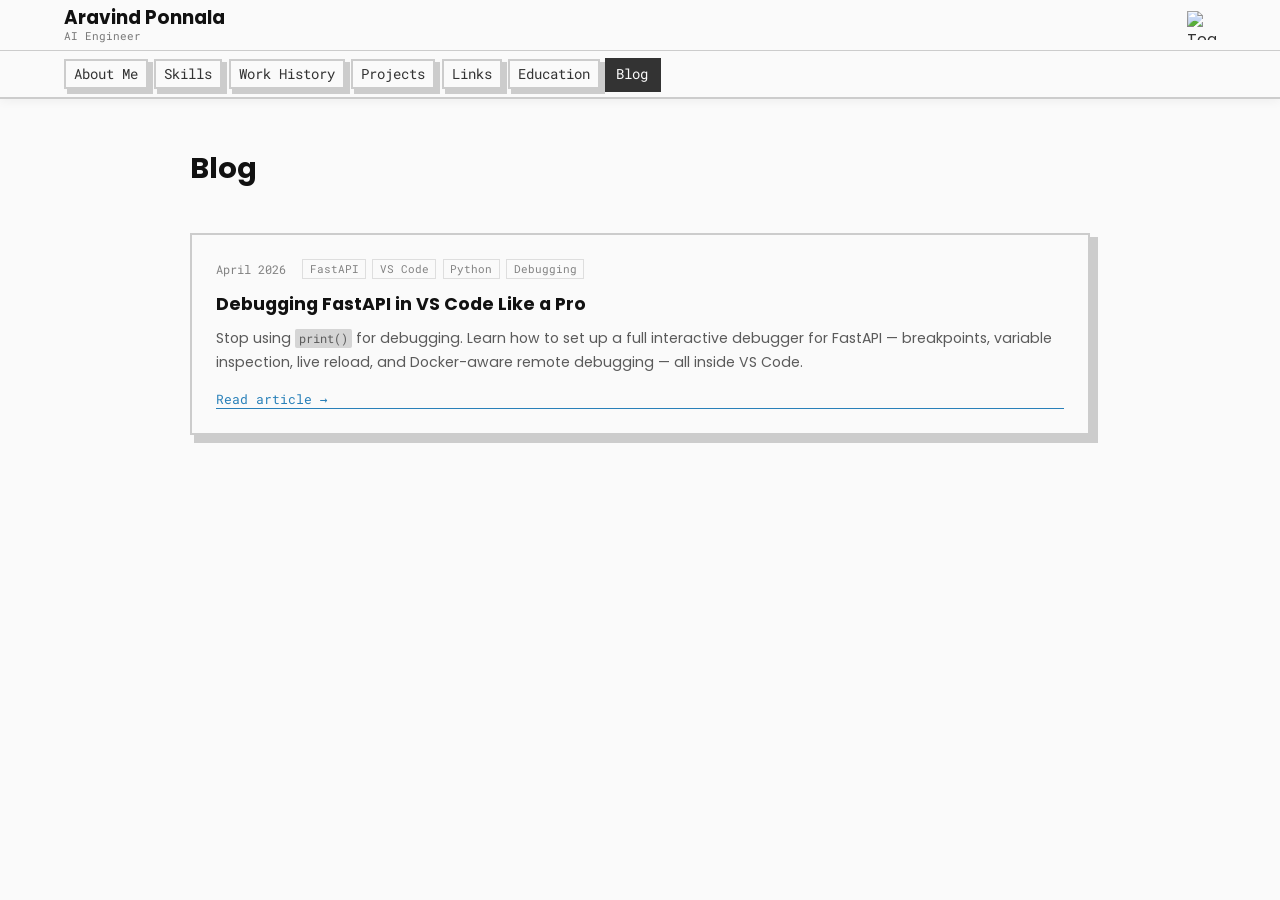
==== commit 72076544: "Blog: add full nav bar + name/role header to all blog pages - Replace simple header div with .blog-n" ====
--- a/blog/index.html
+++ b/blog/index.html
@@ -12,25 +12,30 @@
 </head>
 <body>
 
-    <!-- Header -->
-    <div class="blog-header">
-        <div id="header-name-ldm">
-            <h1 id="name">
-                <a href="../index.html" style="text-decoration:none;color:inherit;">Aravind Ponnala</a>
-            </h1>
-            <span id="switch-ldm-logo">
-                <div id="switch-container">
-                    <img src="../images/moon.svg" alt="Toggle dark mode">
-                </div>
-            </span>
+    <!-- Fixed name bar -->
+    <div class="blog-name-bar">
+        <a href="../index.html" class="blog-name-text">
+            Aravind Ponnala
+            <span>AI Engineer</span>
+        </a>
+        <div id="switch-container">
+            <img src="../images/moon.svg" alt="Toggle dark mode">
         </div>
-        <p id="slogan">AI Engineer</p>
     </div>
+
+    <!-- Fixed nav bar -->
+    <nav class="blog-nav-bar">
+        <a href="../index.html">About Me</a>
+        <a href="../index.html">Skills</a>
+        <a href="../index.html">Work History</a>
+        <a href="../index.html">Projects</a>
+        <a href="../index.html">Links</a>
+        <a href="../index.html">Education</a>
+        <a href="index.html" class="active">Blog</a>
+    </nav>
 
     <!-- Content -->
     <div class="blog-content">
-
-        <a href="../index.html" class="blog-back-nav">← Back to Portfolio</a>
 
         <section id="blog-listing">
             <h2>Blog</h2>
--- a/css/index.css
+++ b/css/index.css
@@ -195,6 +195,49 @@
   z-index: 1000;
   flex-wrap: wrap;
   gap: 0.3em;
+}
+
+/* Fixed name bar — activated by JS when any section is opened */
+#header-name-ldm.header-fixed {
+  position: fixed;
+  top: 0;
+  left: 0;
+  right: 0;
+  width: 100%;
+  padding: 0.4em 12.5%;
+  background-color: var(--background-color);
+  border-bottom: 1px solid var(--light-accent-color);
+  box-sizing: border-box;
+  z-index: 1001;
+  margin: 0;
+  display: flex;
+  align-items: center;
+  justify-content: space-between;
+}
+
+#header-name-ldm.header-fixed #name {
+  font-size: 1.2em;
+  margin: 0;
+  animation: none;
+}
+
+/* Fixed nav bar — sits below the fixed name bar */
+#menu.menu-fixed {
+  position: fixed;
+  left: 0;
+  right: 0;
+  width: 100%;
+  max-width: 100%;
+  margin: 0;
+  padding: 0.5em 12.5%;
+  background-color: var(--background-color);
+  border-bottom: 2px solid var(--light-accent-color);
+  box-sizing: border-box;
+  box-shadow: 0 2px 10px rgba(0,0,0,0.06);
+  z-index: 1000;
+  flex-wrap: wrap;
+  gap: 0.4em;
+  transition: background-color 0.3s;
 }
 
 #menu a {
--- a/blog/blog.css
+++ b/blog/blog.css
@@ -10,45 +10,99 @@
   display: block;
 }
 
-.blog-header {
-  width: 90%;
-  max-width: 1100px;
-  margin: 0 auto;
-  padding-top: 1.5em;
-}
-
+/* Content wrapper — padding-top is set dynamically by blog.js */
 .blog-content {
   width: 90%;
   max-width: 900px;
   margin: 0 auto;
-  padding: 0 0 5em;
-}
-
-/* ── Header elements ─────────────────────────────────────────── */
-.blog-header #header-name-ldm {
-  display: flex;
-  width: 100%;
+  padding-bottom: 5em;
+  box-sizing: border-box;
+}
+
+/* ── Fixed name bar ──────────────────────────────────────────── */
+.blog-name-bar {
+  position: fixed;
+  top: 0;
+  left: 0;
+  right: 0;
+  display: flex;
   align-items: center;
   justify-content: space-between;
-}
-
-.blog-header #name {
-  animation-name: name;
+  padding: 0.45em 5%;
+  background-color: var(--background-color);
+  border-bottom: 1px solid var(--light-accent-color);
+  box-sizing: border-box;
+  z-index: 1001;
+}
+
+.blog-name-bar .blog-name-text {
+  font-family: "poppins", helvetica, arial;
   font-weight: bold;
-  font-family: "poppins", helvetica, arial;
-  animation-duration: 1.7s;
-  animation-timing-function: ease-out;
-  color: var(--text-title-color);
-  font-size: 1.8em;
-  margin: 0;
-}
-
-.blog-header #slogan {
-  font-weight: bold;
-  font-size: 0.9em;
+  font-size: 1.15em;
+  color: var(--text-title-color);
+  text-decoration: none;
+  line-height: 1.2;
+}
+
+.blog-name-bar .blog-name-text span {
+  display: block;
+  font-family: "roboto mono", monospace;
+  font-size: 0.58em;
+  font-weight: normal;
   color: var(--text-color);
-  opacity: 0.7;
-  margin: 0.2em 0 1.5em;
+  opacity: 0.65;
+  margin-top: 0.1em;
+}
+
+/* dark mode icon — override index.css position:fixed so it stays inside the bar */
+.blog-name-bar #switch-container img {
+  position: static !important;
+  width: 1.8em;
+  height: 1.8em;
+  cursor: pointer;
+  display: block;
+}
+
+/* ── Fixed nav bar (sits below name bar) ─────────────────────── */
+.blog-nav-bar {
+  position: fixed;
+  left: 0;
+  right: 0;
+  /* top is set dynamically by blog.js */
+  display: flex;
+  flex-wrap: wrap;
+  gap: 0.4em;
+  padding: 0.5em 5%;
+  background-color: var(--background-color);
+  border-bottom: 2px solid var(--light-accent-color);
+  box-shadow: 0 2px 10px rgba(0,0,0,0.05);
+  box-sizing: border-box;
+  z-index: 1000;
+}
+
+.blog-nav-bar a {
+  font-family: "roboto mono", monospace;
+  font-size: 0.85em;
+  padding: 4px 8px;
+  border: 2px solid var(--light-accent-color);
+  box-shadow: 4px 4px 0px 1px var(--light-accent-color);
+  color: var(--text-color);
+  text-decoration: none;
+  white-space: nowrap;
+  transition: all 0.25s;
+}
+
+.blog-nav-bar a:hover {
+  background-color: var(--light-accent-color);
+  box-shadow: none;
+  color: var(--text-hover-color);
+}
+
+.blog-nav-bar a.active {
+  background-color: var(--text-color);
+  color: var(--background-color);
+  border-color: var(--text-color);
+  box-shadow: 1px 1px 0px 2px var(--text-color);
 }
 
 /* ── Back-nav ────────────────────────────────────────────── */
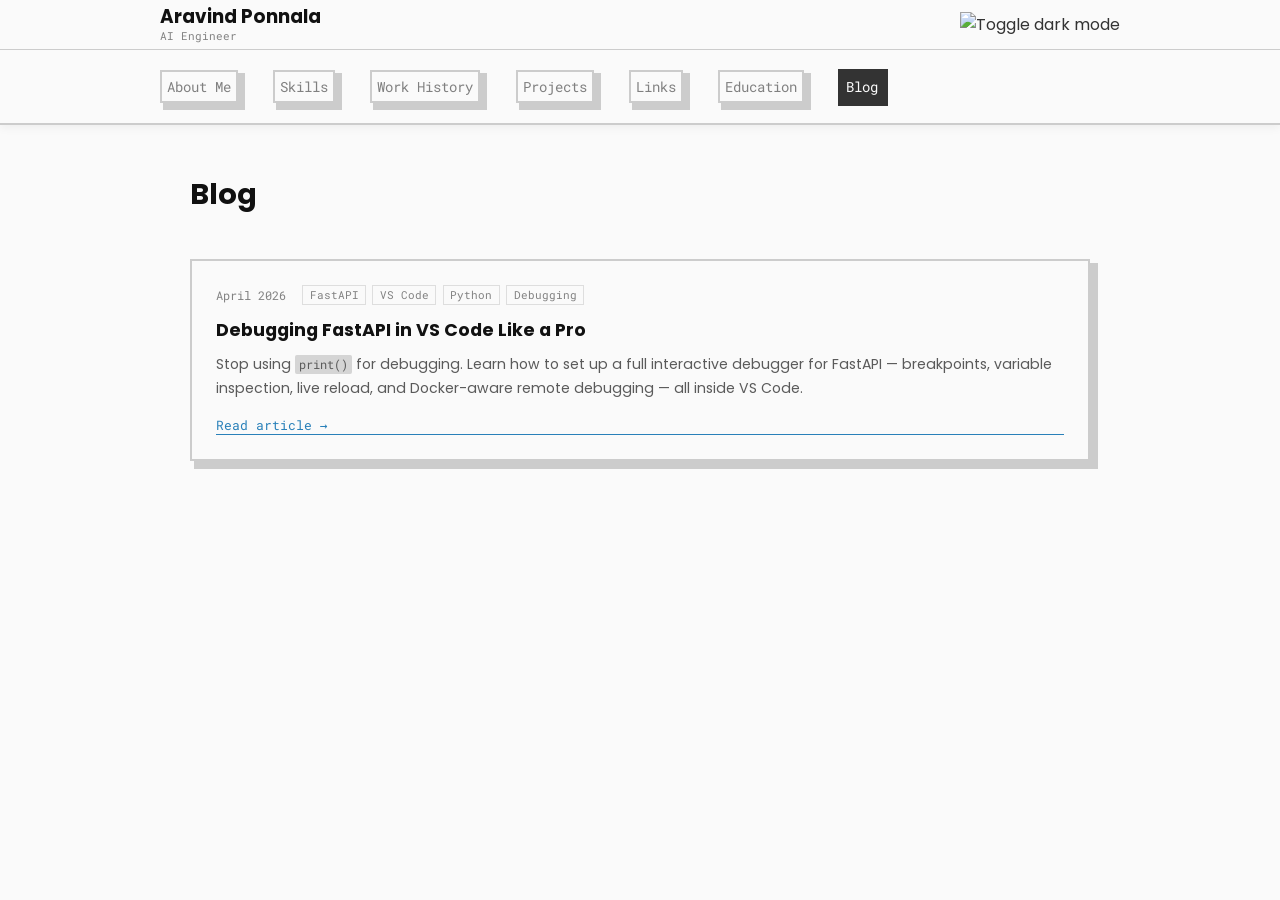
==== commit 0cdd44c4: "Unify header across all pages: same name + role + navbar everywhere - Add #name-role span inside #he" ====
--- a/blog/index.html
+++ b/blog/index.html
@@ -10,29 +10,31 @@
     <link rel="shortcut icon" href="../images/z-icon.ico" type="image/x-icon">
     <title>Blog — Aravind Ponnala</title>
 </head>
-<body>
+<body class="blog-page">
 
-    <!-- Fixed name bar -->
-    <div class="blog-name-bar">
-        <a href="../index.html" class="blog-name-text">
-            Aravind Ponnala
-            <span>AI Engineer</span>
-        </a>
-        <div id="switch-container">
-            <img src="../images/moon.svg" alt="Toggle dark mode">
+    <!-- Fixed name bar — same structure as portfolio -->
+    <div id="header-name-ldm" class="header-fixed">
+        <div id="name-group">
+            <h1 id="name"><a href="../index.html">Aravind Ponnala</a></h1>
+            <span id="name-role">AI Engineer</span>
         </div>
+        <span id="switch-ldm-logo">
+            <div id="switch-container">
+                <img src="../images/moon.svg" alt="Toggle dark mode">
+            </div>
+        </span>
     </div>
 
-    <!-- Fixed nav bar -->
-    <nav class="blog-nav-bar">
-        <a href="../index.html">About Me</a>
-        <a href="../index.html">Skills</a>
-        <a href="../index.html">Work History</a>
-        <a href="../index.html">Projects</a>
-        <a href="../index.html">Links</a>
-        <a href="../index.html">Education</a>
-        <a href="index.html" class="active">Blog</a>
-    </nav>
+    <!-- Fixed nav bar — same structure as portfolio -->
+    <header id="menu" class="menu-fixed" style="display:flex;">
+        <p><a href="../index.html">About Me</a></p>
+        <p><a href="../index.html">Skills</a></p>
+        <p><a href="../index.html">Work History</a></p>
+        <p><a href="../index.html">Projects</a></p>
+        <p><a href="../index.html">Links</a></p>
+        <p><a href="../index.html">Education</a></p>
+        <p class="active"><a href="index.html">Blog</a></p>
+    </header>
 
     <!-- Content -->
     <div class="blog-content">
--- a/css/index.css
+++ b/css/index.css
@@ -195,6 +195,17 @@
   z-index: 1000;
   flex-wrap: wrap;
   gap: 0.3em;
+}
+
+/* Role subtitle — hidden in intro state, shown in fixed bar */
+#name-role {
+  display: none;
+  font-family: "roboto mono", monospace;
+  font-size: 0.68em;
+  color: var(--text-color);
+  opacity: 0.6;
+  margin-top: 0.05em;
+  font-weight: normal;
 }
 
 /* Fixed name bar — activated by JS when any section is opened */
@@ -215,10 +226,27 @@
   justify-content: space-between;
 }
 
+#header-name-ldm.header-fixed #name-group {
+  display: flex;
+  flex-direction: column;
+  justify-content: center;
+}
+
 #header-name-ldm.header-fixed #name {
-  font-size: 1.2em;
+  font-size: 1.15em;
   margin: 0;
   animation: none;
+  line-height: 1.2;
+}
+
+#header-name-ldm.header-fixed #name-role {
+  display: block;
+}
+
+/* Keep dark mode icon in the fixed bar on portfolio (it's independently fixed via #switch-container img) */
+#header-name-ldm.header-fixed #switch-ldm-logo {
+  display: flex;
+  align-items: center;
 }
 
 /* Fixed nav bar — sits below the fixed name bar */
--- a/blog/blog.css
+++ b/blog/blog.css
@@ -10,7 +10,7 @@
   display: block;
 }
 
-/* Content wrapper — padding-top is set dynamically by blog.js */
+/* Content wrapper — padding-top set dynamically by blog.js */
 .blog-content {
   width: 90%;
   max-width: 900px;
@@ -19,90 +19,24 @@
   box-sizing: border-box;
 }
 
-/* ── Fixed name bar ──────────────────────────────────────────── */
-.blog-name-bar {
-  position: fixed;
-  top: 0;
-  left: 0;
-  right: 0;
-  display: flex;
-  align-items: center;
-  justify-content: space-between;
-  padding: 0.45em 5%;
-  background-color: var(--background-color);
-  border-bottom: 1px solid var(--light-accent-color);
-  box-sizing: border-box;
-  z-index: 1001;
-}
-
-.blog-name-bar .blog-name-text {
-  font-family: "poppins", helvetica, arial;
-  font-weight: bold;
-  font-size: 1.15em;
-  color: var(--text-title-color);
-  text-decoration: none;
-  line-height: 1.2;
-}
-
-.blog-name-bar .blog-name-text span {
-  display: block;
-  font-family: "roboto mono", monospace;
-  font-size: 0.58em;
-  font-weight: normal;
-  color: var(--text-color);
-  opacity: 0.65;
-  margin-top: 0.1em;
-}
-
-/* dark mode icon — override index.css position:fixed so it stays inside the bar */
-.blog-name-bar #switch-container img {
+/* ── Blog-page overrides for the shared fixed header ─────────── */
+/* The blog pages use the same #header-name-ldm.header-fixed and
+   #menu.menu-fixed as the portfolio, with these extra tweaks: */
+
+/* Dark mode icon: index.css makes it position:fixed independently.
+   On blog pages it should stay inside the flex name bar. */
+body.blog-page #switch-container img {
   position: static !important;
+  animation: none !important;
   width: 1.8em;
   height: 1.8em;
-  cursor: pointer;
-  display: block;
-}
-
-/* ── Fixed nav bar (sits below name bar) ─────────────────────── */
-.blog-nav-bar {
-  position: fixed;
-  left: 0;
-  right: 0;
-  /* top is set dynamically by blog.js */
-  display: flex;
-  flex-wrap: wrap;
-  gap: 0.4em;
-  padding: 0.5em 5%;
-  background-color: var(--background-color);
-  border-bottom: 2px solid var(--light-accent-color);
-  box-shadow: 0 2px 10px rgba(0,0,0,0.05);
-  box-sizing: border-box;
-  z-index: 1000;
-}
-
-.blog-nav-bar a {
-  font-family: "roboto mono", monospace;
-  font-size: 0.85em;
-  padding: 4px 8px;
-  border: 2px solid var(--light-accent-color);
-  box-shadow: 4px 4px 0px 1px var(--light-accent-color);
-  color: var(--text-color);
+  top: auto !important;
+}
+
+/* Name always links back to portfolio on blog pages */
+body.blog-page #name a {
   text-decoration: none;
-  white-space: nowrap;
-  transition: all 0.25s;
-}
-
-.blog-nav-bar a:hover {
-  background-color: var(--light-accent-color);
-  box-shadow: none;
-  color: var(--text-hover-color);
-}
-
-.blog-nav-bar a.active {
-  background-color: var(--text-color);
-  color: var(--background-color);
-  border-color: var(--text-color);
-  box-shadow: 1px 1px 0px 2px var(--text-color);
+  color: inherit;
 }
 
 /* ── Back-nav ────────────────────────────────────────────── */
